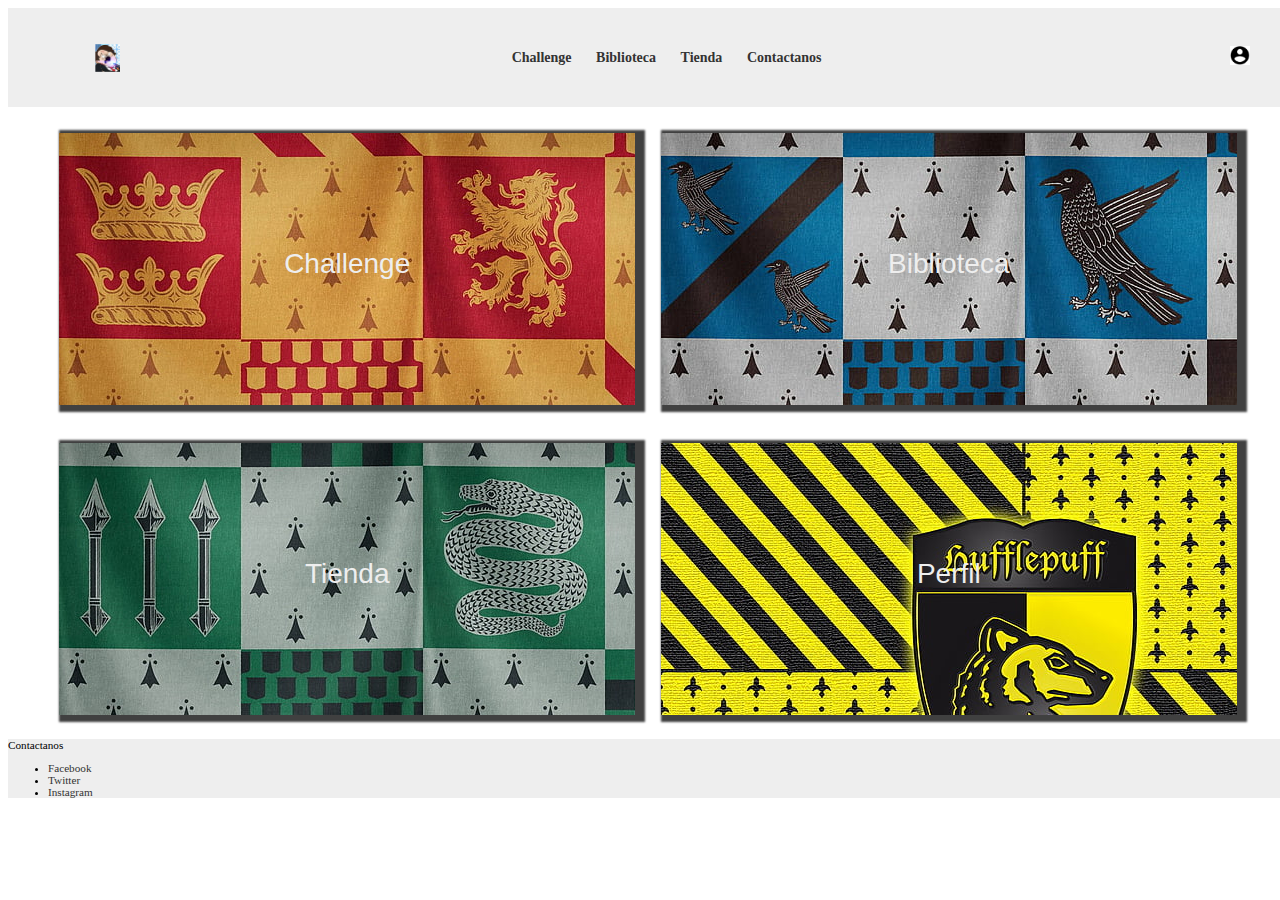
==== Harry Pottle/index.html @ b1924210 "Primer_contacto" ====
<!DOCTYPE html>
<html>

<head>
    <meta charset="UTF-8">
    <meta author="Santiago Padilla">
    <meta http-equiv="X-UA-Compatible" content="IE=edge">
    <meta name="viewport" content="width=device-width, initial-scale=1.0">
    <title>Mi sitio web</title>
    <link rel="icon" href="Img/logo.png">
    <style>
        /* Proporciones generales de la pagina */
        header {
            width: 100%;
            height: 10%;
        }

        body {
            width: 100%;
            height: 80%;
            font-size: 14px;
        }

        footer {
            width: 100%;
            height: 10%;
            background-color: #eee;
            font-size: 0.8em;
        }

        /* Estilos para las imagennes */
        .favi {
            width: 2%;
            height: 2%;
        }

        #Logo {
            width: 2%;
            height: 2%;
            float: left;
            padding-left: 5%;
        }

        .barranav {
            margin-left: auto;
        }

        /* Estilos para los contenedores de los cuadrados */
        .row {
            display: flex;
            justify-content: center;
            margin-top: 1%;
        }

        /* Estilos para los cuadrados */
        .square {
            text-align: center;
            padding-top: 10%;
            padding-left: 10%;
            padding-right: 10%;
            padding-bottom: 10%;
            height: 25%;
            width: 25%;
            display: inline-block;
            background-color: #ccc;
            margin: 1%;
            box-shadow: 5px 2px 2px 5px rgba(0, 0, 0, 0.75);
        }

        @media (max-width: 768px) {
            .square {
                height: 20%;
                width: 40%;
            }
        }

        @media (max-width: 480px) {
            .square {
                height: 15%;
                width: 80%;
                margin: 3%;
            }
        }

        /* Estilos enñlaces dentros de los squares */
        #dailychallenge {
            background-image: url(Img/grif.png);
        }

        #bicloteca {
            background-image: url(Img/reven.png);
        }

        #tienda {
            background-image: url(Img/slyce.png);
        }

        #Contacto {
            background-image: url(Img/haff.png);
        }

        /* Estilos para los enlaces */
        a {
            text-decoration: none;
            color: #333;
            display: inline-block;
        }

        a:hover {
            color: #666;
        }

        /* Estilos para el menú */
        nav {
            text-align: right;
            background-color: #eee;
            padding: 2%;
            margin-left: auto;
            display: flex;
            align-items: center;
        }

        nav a {
            font-weight: bold;
            padding: 1%;
        }
        .perfil{
            width: 5%;
            height: 5%;
            padding-left: 2%;
            padding-right: 0%;
        }

        .textosquare {
            text-align: center;
            color: #eee;
            font-size: 2em;
            font-family: arimo;
            line-height: 15%;
            text-shadow: 2% 2% 2% 5px rgba(252, 250, 250, 0.75);;       }
    </style>
</head>

<body>
    <header>
        
        <nav>
            <img src="Img/logo.png" alt="" id="Logo">
            <a href="juego.html" class="barranav">Challenge</a>
            <a href="juego.html" >Biblioteca</a>
            <a href="juego.html" >Tienda</a>
            <a href="juego.html" >Contactanos</a>
            <a href="#"><img src="Img/perfil.png" class="perfil"></a>
        </nav>

    </header>
    <div>
        <div class="row">
            <div class="square" id="dailychallenge">
                <a href="juego.html" class="textosquare">Challenge</a>
            </div>
            <div class="square" id="bicloteca">
                <a href="#" class="textosquare">Biblioteca</a>
            </div>
        </div>
        <div class="row">
            <div class="square" id="tienda">
                <a href="#" class="textosquare">Tienda</a>
            </div>
            <div class="square" id="Contacto">
                <a href="#" class="textosquare">Perfil</a>
            </div>
        </div>
    </div>
    <footer>
        <p>Contactanos</p>
        <ul>
            <li><a href="#">Facebook</a></li>
            <li><a href="#">Twitter</a></li>
            <li><a href="#">Instagram</a></li>
        </ul>
    </footer>
</body>

</html>
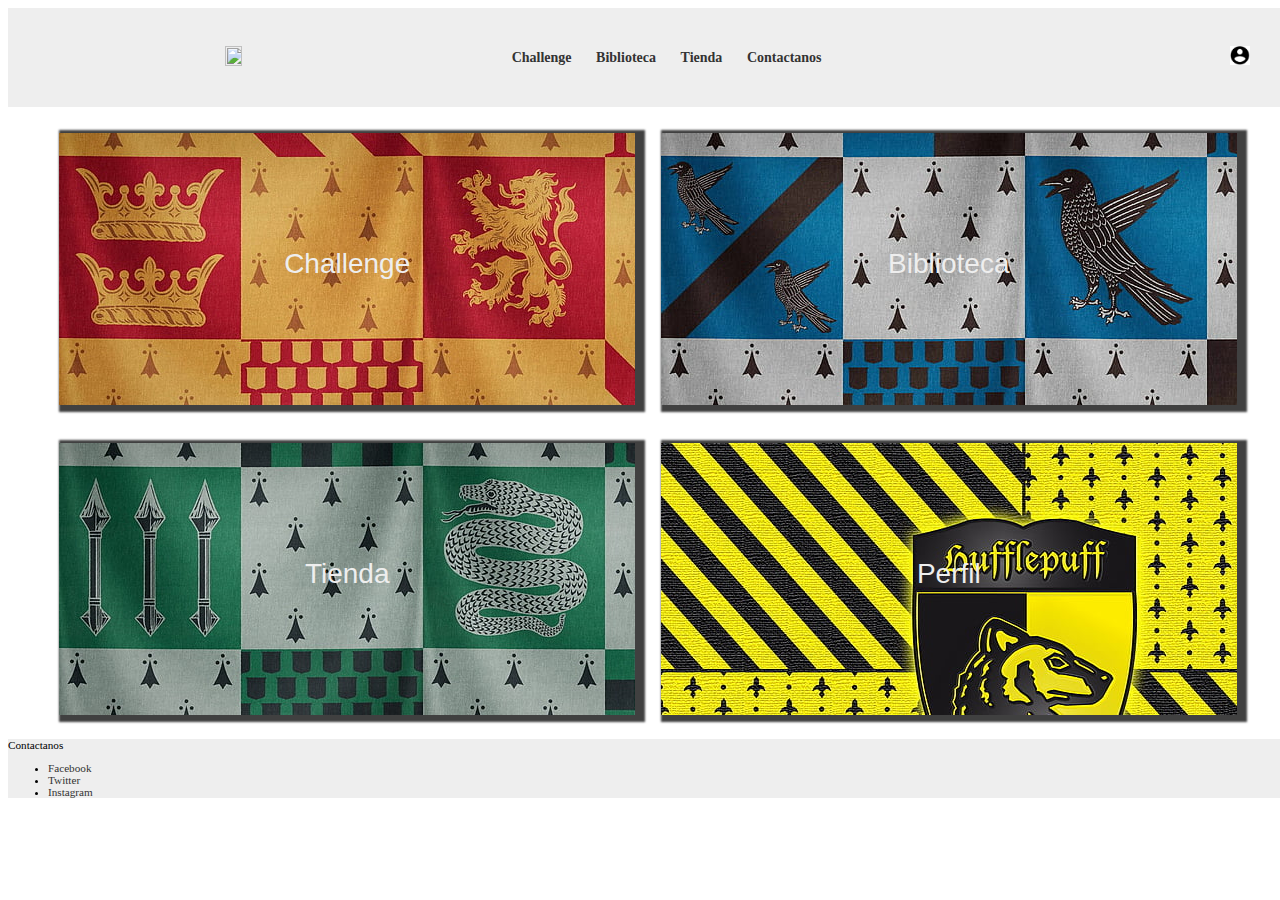
==== commit 0bd10044: "Cambio del logo" ====
--- a/Harry Pottle/index.html
+++ b/Harry Pottle/index.html
@@ -35,7 +35,7 @@
         }
 
         #Logo {
-            width: 2%;
+            width: 12%;
             height: 2%;
             float: left;
             padding-left: 5%;
@@ -145,7 +145,7 @@
     <header>
         
         <nav>
-            <img src="Img/logo.png" alt="" id="Logo">
+            <img src="Img/logo2.png" alt="" id="Logo">
             <a href="juego.html" class="barranav">Challenge</a>
             <a href="juego.html" >Biblioteca</a>
             <a href="juego.html" >Tienda</a>
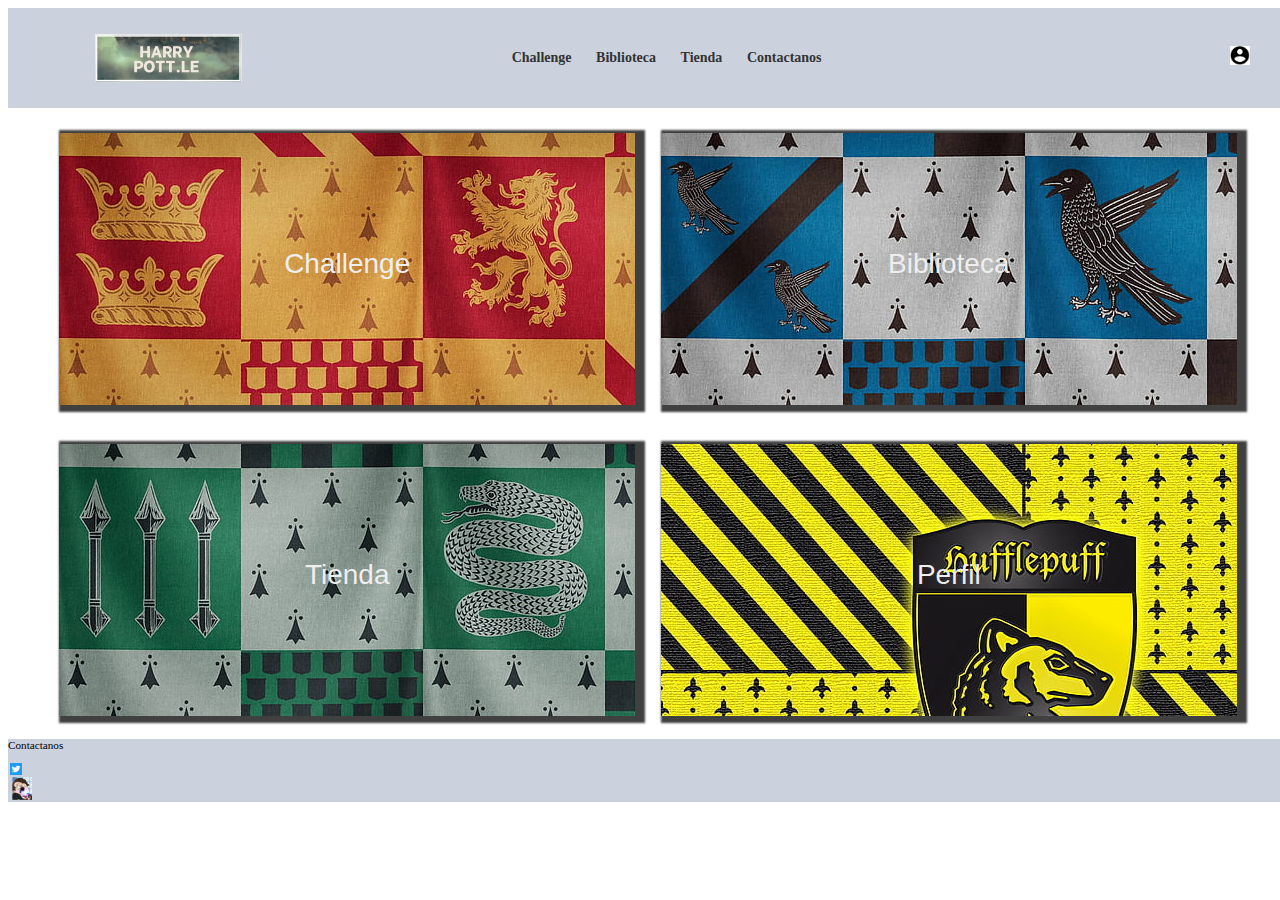
==== commit 6e40c966: "plantillas terminadas" ====
--- a/Harry Pottle/index.html
+++ b/Harry Pottle/index.html
@@ -7,81 +7,9 @@
     <meta http-equiv="X-UA-Compatible" content="IE=edge">
     <meta name="viewport" content="width=device-width, initial-scale=1.0">
     <title>Mi sitio web</title>
+    <link rel="stylesheet" href="styles/styles.css">
     <link rel="icon" href="Img/logo.png">
     <style>
-        /* Proporciones generales de la pagina */
-        header {
-            width: 100%;
-            height: 10%;
-        }
-
-        body {
-            width: 100%;
-            height: 80%;
-            font-size: 14px;
-        }
-
-        footer {
-            width: 100%;
-            height: 10%;
-            background-color: #eee;
-            font-size: 0.8em;
-        }
-
-        /* Estilos para las imagennes */
-        .favi {
-            width: 2%;
-            height: 2%;
-        }
-
-        #Logo {
-            width: 12%;
-            height: 2%;
-            float: left;
-            padding-left: 5%;
-        }
-
-        .barranav {
-            margin-left: auto;
-        }
-
-        /* Estilos para los contenedores de los cuadrados */
-        .row {
-            display: flex;
-            justify-content: center;
-            margin-top: 1%;
-        }
-
-        /* Estilos para los cuadrados */
-        .square {
-            text-align: center;
-            padding-top: 10%;
-            padding-left: 10%;
-            padding-right: 10%;
-            padding-bottom: 10%;
-            height: 25%;
-            width: 25%;
-            display: inline-block;
-            background-color: #ccc;
-            margin: 1%;
-            box-shadow: 5px 2px 2px 5px rgba(0, 0, 0, 0.75);
-        }
-
-        @media (max-width: 768px) {
-            .square {
-                height: 20%;
-                width: 40%;
-            }
-        }
-
-        @media (max-width: 480px) {
-            .square {
-                height: 15%;
-                width: 80%;
-                margin: 3%;
-            }
-        }
-
         /* Estilos enñlaces dentros de los squares */
         #dailychallenge {
             background-image: url(Img/grif.png);
@@ -99,36 +27,18 @@
             background-image: url(Img/haff.png);
         }
 
-        /* Estilos para los enlaces */
-        a {
-            text-decoration: none;
-            color: #333;
+        .square {
+            text-align: center;
+            padding-top: 10%;
+            padding-left: 10%;
+            padding-right: 10%;
+            padding-bottom: 10%;
+            height: 25%;
+            width: 25%;
             display: inline-block;
-        }
-
-        a:hover {
-            color: #666;
-        }
-
-        /* Estilos para el menú */
-        nav {
-            text-align: right;
-            background-color: #eee;
-            padding: 2%;
-            margin-left: auto;
-            display: flex;
-            align-items: center;
-        }
-
-        nav a {
-            font-weight: bold;
-            padding: 1%;
-        }
-        .perfil{
-            width: 5%;
-            height: 5%;
-            padding-left: 2%;
-            padding-right: 0%;
+            background-color: #ccc;
+            margin: 1%;
+            box-shadow: 5px 2px 2px 5px rgba(0, 0, 0, 0.75);
         }
 
         .textosquare {
@@ -137,19 +47,45 @@
             font-size: 2em;
             font-family: arimo;
             line-height: 15%;
-            text-shadow: 2% 2% 2% 5px rgba(252, 250, 250, 0.75);;       }
+            text-shadow: 2% 2% 2% 5px rgba(252, 250, 250, 0.75);
+            ;
+        }
+
+        /* Estilos para los contenedores de los cuadrados */
+        .row {
+            display: flex;
+            justify-content: center;
+            margin-top: 1%;
+        }
+
+
+
+        @media (max-width: 768px) {
+            .square {
+                height: 20%;
+                width: 40%;
+            }
+        }
+
+        @media (max-width: 480px) {
+            .square {
+                height: 15%;
+                width: 80%;
+                margin: 3%;
+            }
+        }
     </style>
 </head>
 
 <body>
     <header>
-        
+
         <nav>
             <img src="Img/logo2.png" alt="" id="Logo">
             <a href="juego.html" class="barranav">Challenge</a>
-            <a href="juego.html" >Biblioteca</a>
-            <a href="juego.html" >Tienda</a>
-            <a href="juego.html" >Contactanos</a>
+            <a href="juego.html">Biblioteca</a>
+            <a href="juego.html">Tienda</a>
+            <a href="juego.html">Contactanos</a>
             <a href="#"><img src="Img/perfil.png" class="perfil"></a>
         </nav>
 
@@ -174,11 +110,10 @@
     </div>
     <footer>
         <p>Contactanos</p>
-        <ul>
-            <li><a href="#">Facebook</a></li>
-            <li><a href="#">Twitter</a></li>
-            <li><a href="#">Instagram</a></li>
-        </ul>
+        <a href="#"><img src="Img/twiter.png" alt="" id="Twitter"></a>
+        <br>
+        <a href="#"><img src="Img/logo.png" alt="" id="Contactanos_footer"></a>
+        <br>
     </footer>
 </body>
 
--- a/Harry Pottle/styles/styles.css
+++ b/Harry Pottle/styles/styles.css
@@ -0,0 +1,76 @@
+  /* Proporciones generales de la pagina */
+  header {
+      width: 100%;
+      height: 10%;
+  }
+
+  body {
+      width: 100%;
+      height: 80%;
+      font-size: 14px;
+  }
+
+  footer {
+      width: 100% ;
+      height: 10%;
+      background-color: #ccd2dd;
+      font-size: 0.8em;
+  }
+
+  /* Estilos para las imagennes */
+  .favi {
+      width: 2%;
+      height: 2%;
+  }
+
+  #Logo {
+      width: 12%;
+      height: 2%;
+      float: left;
+      padding-left: 5%;
+  }
+
+  .barranav {
+      margin-left: auto;
+  }
+
+  
+
+  /* Estilos para los enlaces */
+  a {
+      text-decoration: none;
+      color: #333;
+      display: inline-block;
+  }
+
+ a:hover {
+      color: #ffd700;
+  }
+
+  /* Estilos para el menú */
+  nav {
+      text-align: right;
+      background-color: #ccd2dd;
+      padding: 2%;
+      margin-left: auto;
+      display: flex;
+      align-items: center;
+  }
+
+  nav a {
+      font-weight: bold;
+      padding: 1%;
+  }
+
+  .perfil {
+      width: 5%;
+      height: 5%;
+      padding-left: 2%;
+      padding-right: 0%;
+  }
+  #Twitter,
+  #Contactanos_footer {
+      width: 10%;
+      height: 10%;
+      padding-left: 2%;
+  }
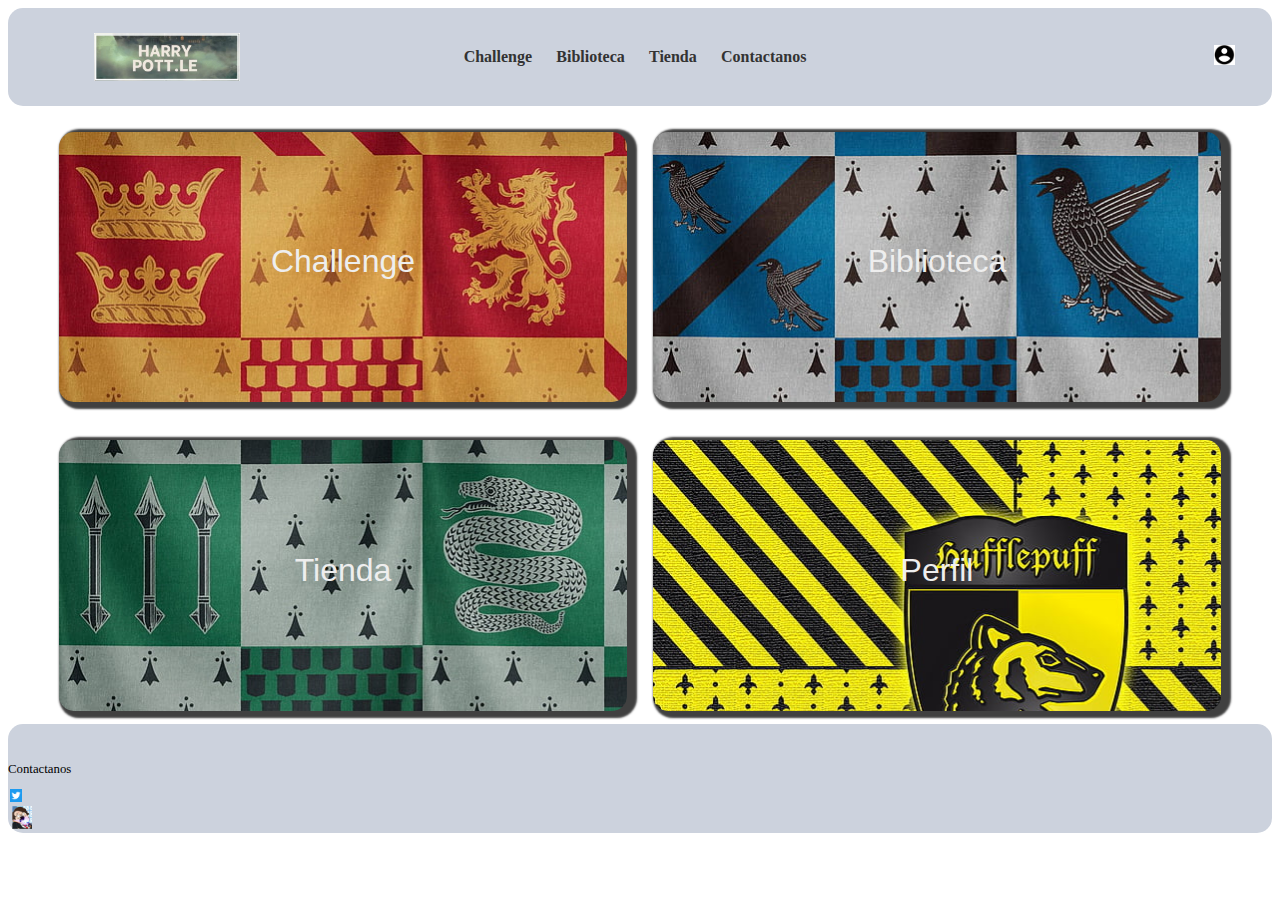
==== commit 3e6898a9: "index, juego y wiki terminada" ====
--- a/Harry Pottle/index.html
+++ b/Harry Pottle/index.html
@@ -38,6 +38,7 @@
             display: inline-block;
             background-color: #ccc;
             margin: 1%;
+            border-radius: 15px 15px 15px 15px;
             box-shadow: 5px 2px 2px 5px rgba(0, 0, 0, 0.75);
         }
 
--- a/Harry Pottle/styles/styles.css
+++ b/Harry Pottle/styles/styles.css
@@ -1,13 +1,13 @@
   /* Proporciones generales de la pagina */
   header {
       width: 100%;
+      border-radius: 15px 15px 15px 15px;
       height: 10%;
   }
 
   body {
-      width: 100%;
-      height: 80%;
-      font-size: 14px;
+      font-size: 0.5 em;
+      border-radius: 15px 15px 15px 15px;
   }
 
   footer {
@@ -15,6 +15,8 @@
       height: 10%;
       background-color: #ccd2dd;
       font-size: 0.8em;
+      padding-top: 2%;
+      border-radius: 15px 15px 15px 15px;
   }
 
   /* Estilos para las imagennes */
@@ -32,6 +34,7 @@
 
   .barranav {
       margin-left: auto;
+      border-radius: 15px 15px 15px 15px;
   }
 
   
@@ -55,6 +58,8 @@
       margin-left: auto;
       display: flex;
       align-items: center;
+      border-radius: 15px 15px 15px 15px;
+
   }
 
   nav a {
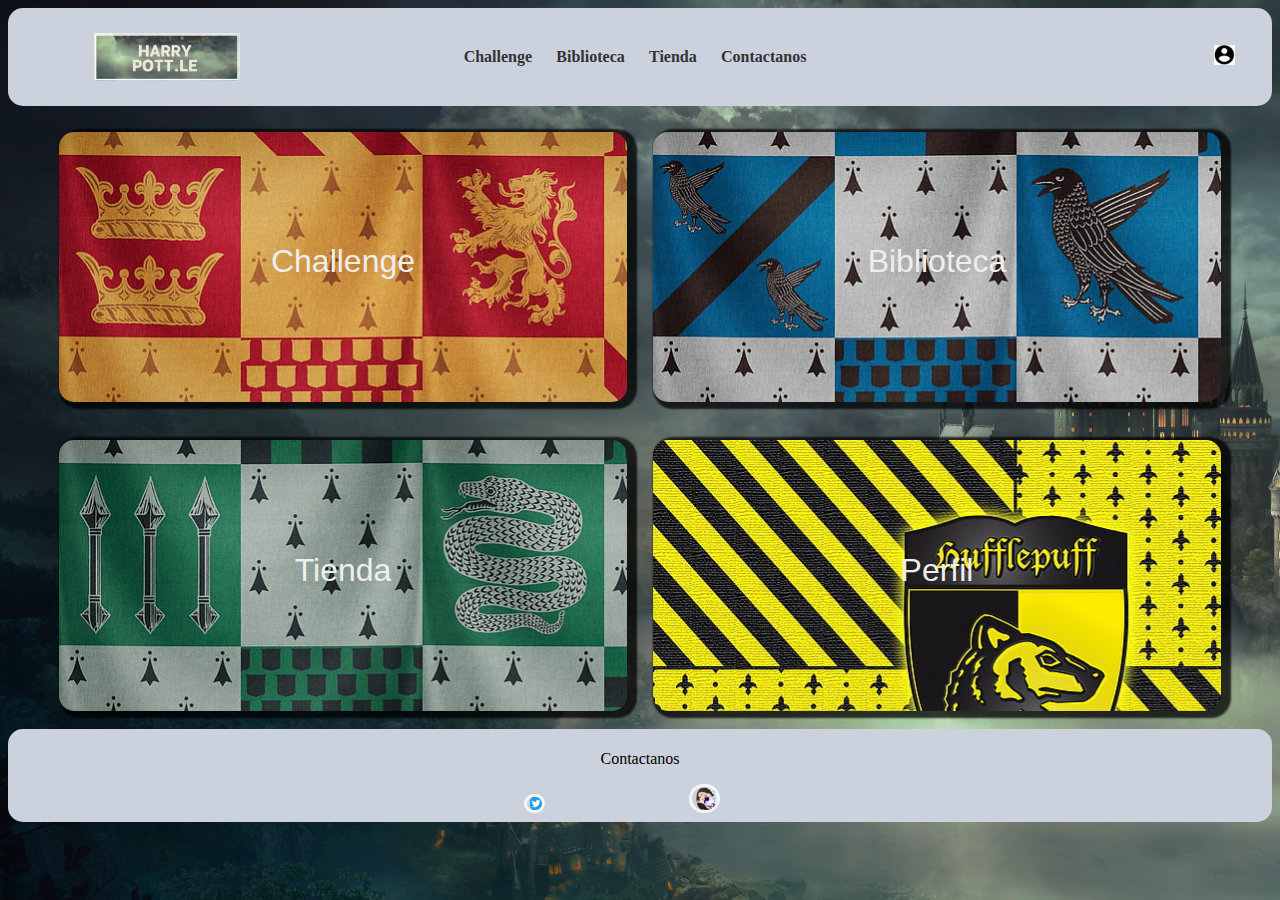
==== commit e1b35e98: "asi la dejo" ====
--- a/Harry Pottle/index.html
+++ b/Harry Pottle/index.html
@@ -10,6 +10,9 @@
     <link rel="stylesheet" href="styles/styles.css">
     <link rel="icon" href="Img/logo.png">
     <style>
+        body{
+            background-image: url(Img/bgperfil.png);
+        }
         /* Estilos enñlaces dentros de los squares */
         #dailychallenge {
             background-image: url(Img/grif.png);
@@ -87,7 +90,7 @@
             <a href="juego.html">Biblioteca</a>
             <a href="juego.html">Tienda</a>
             <a href="juego.html">Contactanos</a>
-            <a href="#"><img src="Img/perfil.png" class="perfil"></a>
+            <a href="perfil.html"><img src="Img/perfil.png" class="perfil"></a>
         </nav>
 
     </header>
@@ -111,10 +114,8 @@
     </div>
     <footer>
         <p>Contactanos</p>
-        <a href="#"><img src="Img/twiter.png" alt="" id="Twitter"></a>
-        <br>
-        <a href="#"><img src="Img/logo.png" alt="" id="Contactanos_footer"></a>
-        <br>
+        <a href="#"><img src="Img/twiter.png" alt="" id="Twitter"></a>  
+        <a href="pagina_contacto.html"><img src="Img/logo.png" alt="" id="Contactanos_footer"></a>
     </footer>
 </body>
 
--- a/Harry Pottle/styles/styles.css
+++ b/Harry Pottle/styles/styles.css
@@ -11,11 +11,19 @@
   }
 
   footer {
-      width: 100% ;
+      font-size: 12 em;
+      text-align: center;
+      width: 100%;
       height: 10%;
       background-color: #ccd2dd;
-      font-size: 0.8em;
-      padding-top: 2%;
+      padding-top: 5px;
+      padding-bottom: 5px;
+      margin-top: 5px;
+      border-radius: 15px 15px 15px 15px;
+  }
+
+  footer img {
+      border: whitesmoke solid 3px;
       border-radius: 15px 15px 15px 15px;
   }
 
@@ -37,7 +45,7 @@
       border-radius: 15px 15px 15px 15px;
   }
 
-  
+
 
   /* Estilos para los enlaces */
   a {
@@ -46,12 +54,13 @@
       display: inline-block;
   }
 
- a:hover {
+  a:hover {
       color: #ffd700;
   }
 
   /* Estilos para el menú */
   nav {
+
       text-align: right;
       background-color: #ccd2dd;
       padding: 2%;
@@ -73,9 +82,42 @@
       padding-left: 2%;
       padding-right: 0%;
   }
+
   #Twitter,
   #Contactanos_footer {
       width: 10%;
       height: 10%;
       padding-left: 2%;
   }
+
+  label {
+      padding: 1%;
+      padding-top: 5px;
+      margin-bottom: 10px;
+      font-weight: bold;
+  }
+
+  textarea {
+      padding: 10px;
+      margin-bottom: 20px;
+      border: 1px solid #ccc;
+      border-radius: 4px;
+      box-sizing: border-box;
+      font-family: inherit;
+      font-size: inherit;
+  }
+
+  input[type=submit]:hover {
+      background-color: #45a049;
+  }
+  button{
+    border: 1px solid #ccc;
+    border-radius: 5px;
+    size: 5%;
+  }
+  input{
+    padding: 10px;
+    margin-bottom: 20px;
+    border: 1px solid #ccc;
+    border-radius: 4px;
+  }